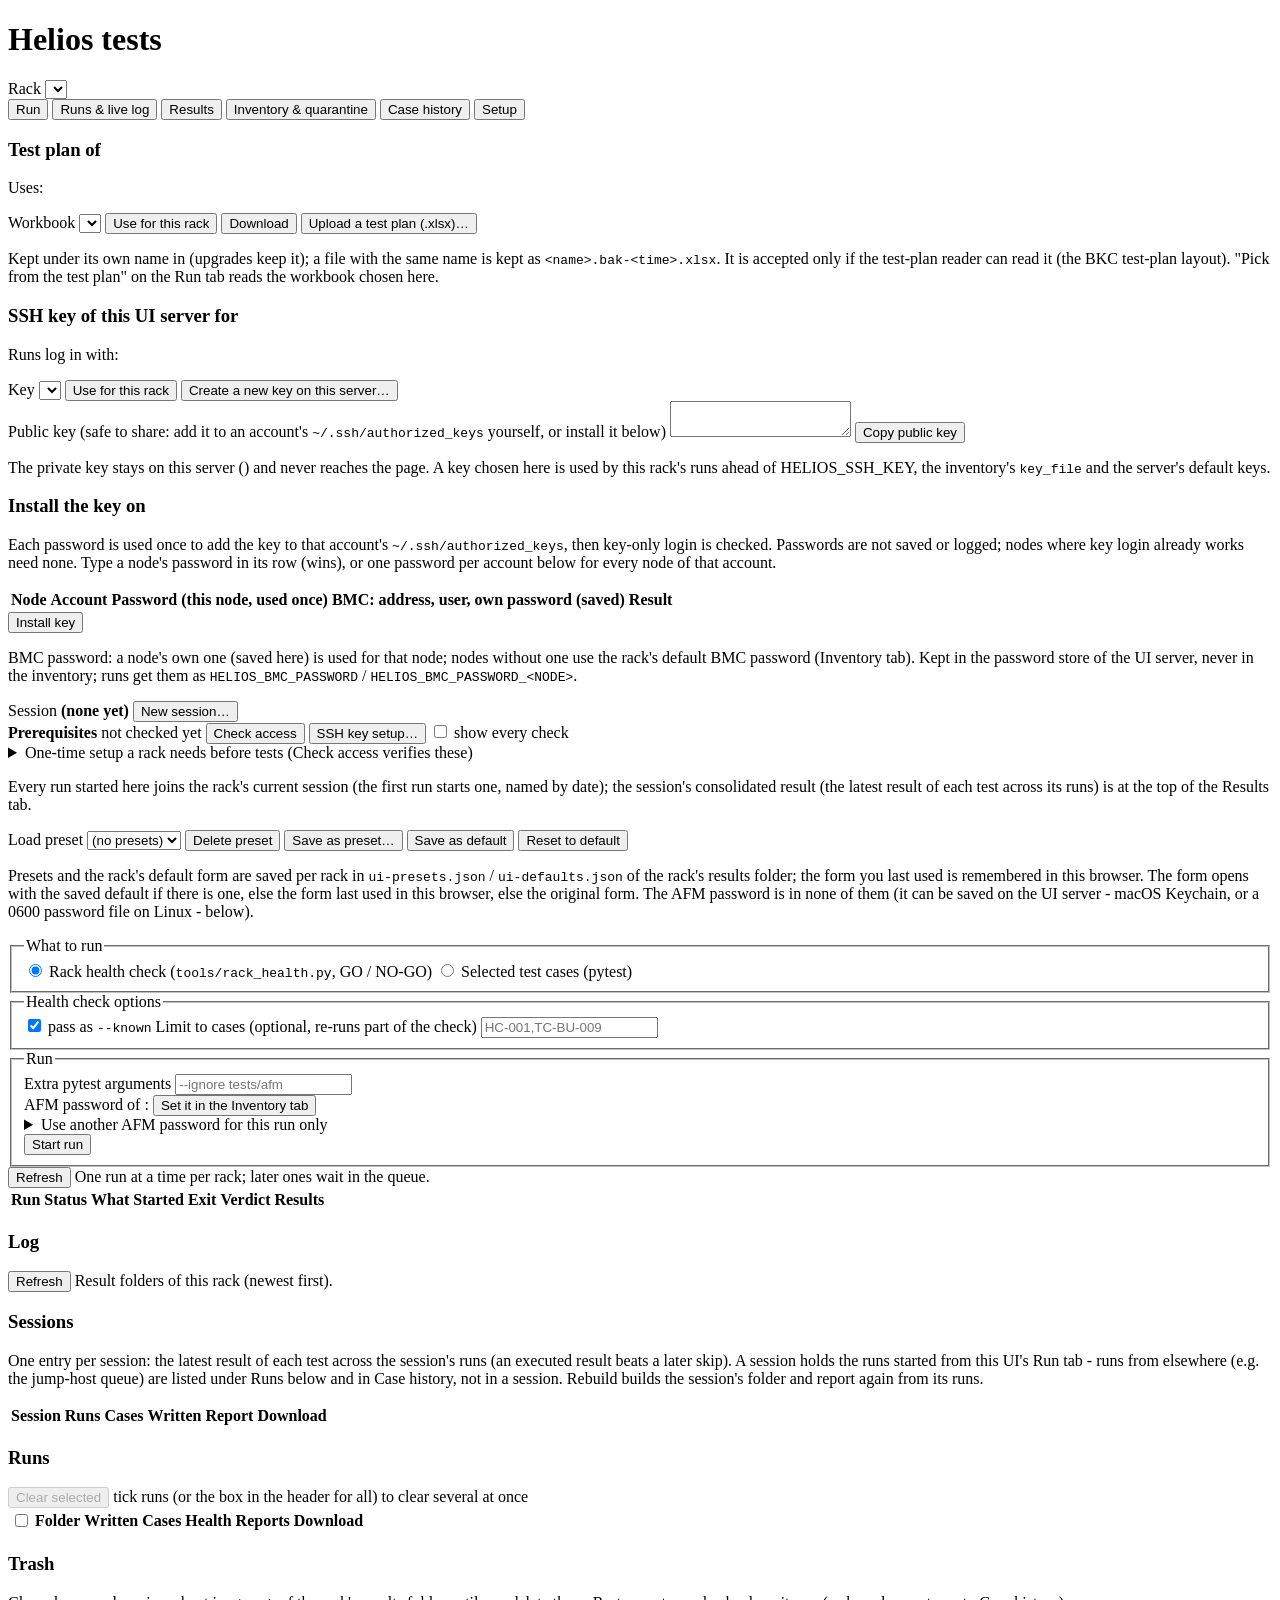
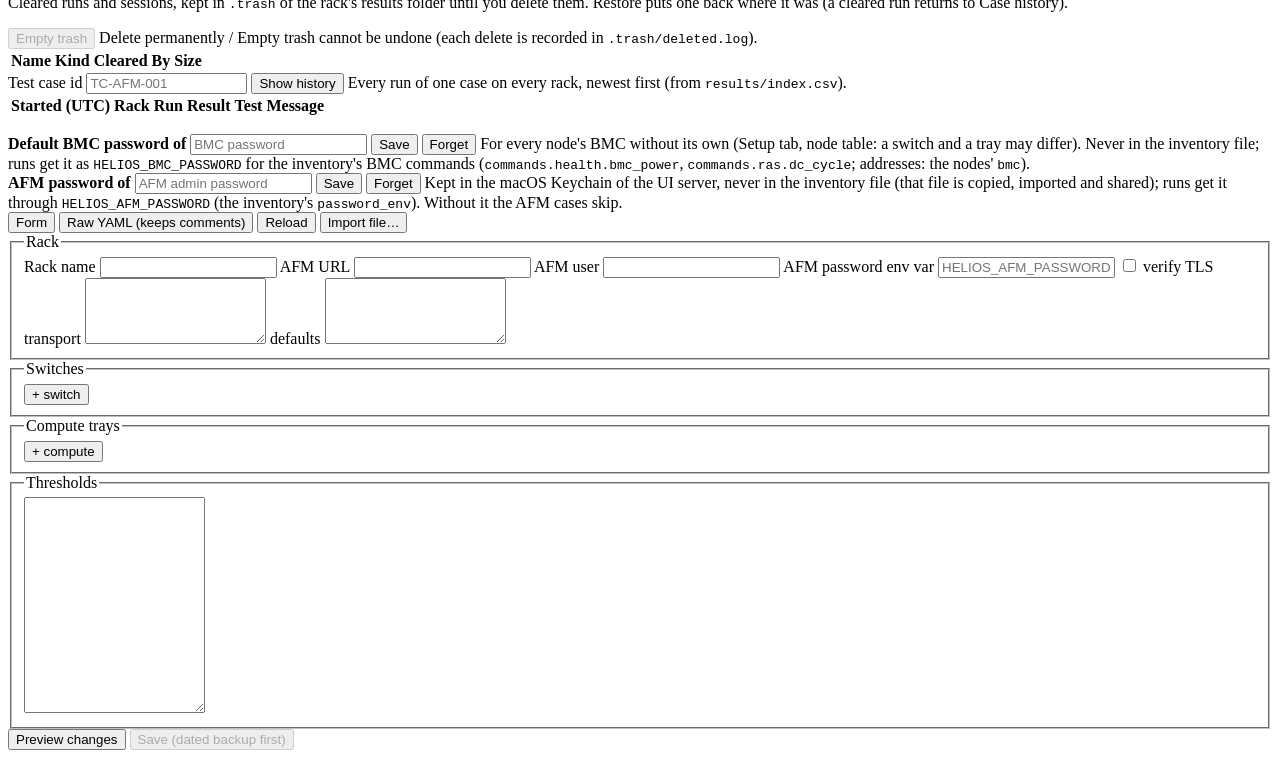
==== ui/static/index.html @ 5657bdff "Results: select all / clear selected runs; Delete permanently and Empty trash Clear selected moves e" ====
<!doctype html>
<html lang="en">
<head>
<meta charset="utf-8">
<meta name="viewport" content="width=device-width, initial-scale=1">
<title>Helios Tests</title>
<link rel="stylesheet" href="/static/app.css">
</head>
<body>
<header>
  <h1>Helios tests</h1>
  <label>Rack <select id="rack"></select></label>
  <span id="rackinfo" class="muted"></span>
  <button type="button" id="users" hidden aria-expanded="false" aria-controls="users-box"
    title="who has this UI open (a request in the last 2 minutes)">&#9679; <span id="users-n">1</span> using now</button>
  <button type="button" id="logout" hidden title="forget this browser's login to the UI">Log out</button>
</header>
<section id="users-box" class="box" hidden aria-label="Who is using this UI">
  <div class="row">
    <b>Using this UI now</b>
    <label class="inline">Your name <input id="me-name" maxlength="40" placeholder="so others see who you are" autocomplete="name"></label>
    <button type="button" id="me-save">Save</button>
    <span id="me-msg" class="muted small" role="status" aria-live="polite"></span>
  </div>
  <table id="users-table"><thead><tr><th>Who</th><th>Address</th><th>Browser</th><th>Last seen</th><th>Here since</th></tr></thead><tbody></tbody></table>
  <p class="muted small">One line per browser. "Now" = a request in the last 2 minutes (an open page checks in every
    30 s); others seen in the last hour are greyed. Runs show who started / stopped them. The name is kept in your
    browser only; this list is in the UI's memory and starts empty after a restart.</p>
</section>
<form id="login-box" class="box" hidden>
  <b>This UI needs its access token.</b>
  <label>Access token <input type="password" name="token" autocomplete="current-password" required></label>
  <button type="submit" class="primary">Log in</button>
  <span id="login-msg" class="muted" role="status" aria-live="polite">Ask whoever runs this UI for the token.
    This browser stays logged in for 30 days.</span>
  <span id="login-hint" class="muted small"></span>
</form>
<nav>
  <button data-tab="run" class="active">Run</button>
  <button data-tab="runs">Runs &amp; live log</button>
  <button data-tab="results">Results</button>
  <button data-tab="inventory">Inventory &amp; quarantine</button>
  <button data-tab="history">Case history</button>
  <button data-tab="setup">Setup</button>
</nav>
<main>
<section id="tab-setup" class="tab">
  <div class="box" id="tp-box">
    <h3>Test plan of <span class="setup-rack"></span></h3>
    <p>Uses: <b id="tp-current"></b> <span id="tp-note" class="muted small"></span></p>
    <div class="row">
      <label class="inline">Workbook <select id="tp-select"></select></label>
      <button type="button" id="tp-use">Use for this rack</button>
      <button type="button" id="tp-download" title="download the workbook selected in the list (the rack's current one if none)">Download</button>
      <button type="button" id="tp-upload-btn" class="primary" title="an .xlsx from your computer (or drop it on this box); any file name">Upload a test plan (.xlsx)…</button>
      <input type="file" id="tp-upload" accept=".xlsx,application/vnd.openxmlformats-officedocument.spreadsheetml.sheet" hidden>
      <span id="tp-msg" class="muted" role="status" aria-live="polite"></span>
    </div>
    <p class="muted small">Kept under its own name in <code id="tp-dir"></code> (upgrades keep it); a file with the same name is kept as
      <code>&lt;name&gt;.bak-&lt;time&gt;.xlsx</code>. It is accepted only if the test-plan reader can read it (the BKC
      test-plan layout). "Pick from the test plan" on the Run tab reads the workbook chosen here.</p>
  </div>
  <div class="box">
    <h3>SSH key of this UI server for <span class="setup-rack"></span></h3>
    <p>Runs log in with: <b id="key-using"></b></p>
    <div class="row">
      <label class="inline">Key <select id="key-select"></select></label>
      <button type="button" id="key-use">Use for this rack</button>
      <button type="button" id="key-create">Create a new key on this server…</button>
      <span id="key-msg" class="muted" role="status" aria-live="polite"></span>
    </div>
    <label>Public key (safe to share: add it to an account's <code>~/.ssh/authorized_keys</code> yourself, or install it below)
      <textarea id="key-pub" rows="2" readonly></textarea></label>
    <button type="button" id="key-copy">Copy public key</button>
    <p class="muted small">The private key stays on this server (<span id="key-dir"></span>) and never reaches the page. A key chosen here is used by this rack's runs ahead of HELIOS_SSH_KEY, the inventory's <code>key_file</code> and the server's default keys.</p>
  </div>
  <div class="box">
    <h3>Install the key on <span id="inst-where"></span></h3>
    <p class="muted small">Each password is used once to add the key to that account's <code>~/.ssh/authorized_keys</code>, then key-only login is checked. Passwords are not saved or logged; nodes where key login already works need none. Type a node's password in its row (wins), or one password per account below for every node of that account.</p>
    <table id="inst-targets"><thead><tr><th>Node</th><th>Account</th><th>Password (this node, used once)</th><th>BMC: address, user, own password (saved)</th><th>Result</th><th></th></tr></thead><tbody></tbody></table>
    <form id="inst-form" class="row" autocomplete="off">
      <span id="inst-pw"></span>
      <button type="submit" class="primary" id="inst-go">Install key</button>
      <span id="inst-msg" class="muted" role="status" aria-live="polite"></span>
    </form>
    <div id="bmc-jump" hidden>
      <h4>BMC passwords of the rack's nodes</h4>
      <table id="bmc-targets"><thead><tr><th>Node</th><th>BMC: address, user, own password (saved)</th></tr></thead><tbody></tbody></table>
    </div>
    <p class="muted small">BMC password: a node's own one (saved here) is used for that node; nodes without one use the
      rack's default BMC password (Inventory tab). Kept <span class="bmc-store">in the password store</span> of the UI
      server, never in the inventory; runs get them as <code>HELIOS_BMC_PASSWORD</code> / <code>HELIOS_BMC_PASSWORD_&lt;NODE&gt;</code>.</p>
  </div>
</section>
<section id="tab-run" class="tab active">
  <div id="session-box" class="box row">
    <span>Session <b id="sess-name">(none yet)</b></span>
    <span id="sess-info" class="muted"></span>
    <button type="button" id="sess-new" title="start a new session: the next runs of this rack are consolidated in it">New session…</button>
    <span id="sess-msg" class="muted" role="status" aria-live="polite"></span>
  </div>
  <div id="access-box" class="box">
    <div class="row">
      <b>Prerequisites</b>
      <span id="acc-summary" class="muted">not checked yet</span>
      <button type="button" id="acc-run" title="read-only check of this machine, the AFM controller and every switch and compute tray (SSH key login, passwordless sudo, GPUs, tools); a few seconds per node">Check access</button>
      <button type="button" id="acc-log" hidden>Open log</button>
      <button type="button" id="acc-setup-btn" title="create / choose this server's SSH key and install it on the rack">SSH key setup…</button>
      <label class="inline"><input type="checkbox" id="acc-all"> show every check</label>
    </div>
    <pre id="acc-tail" class="small" hidden></pre>
    <table id="acc-table" hidden><thead><tr><th></th><th>Where</th><th>Node</th><th>Check</th><th>Result / what to do</th></tr></thead><tbody></tbody></table>
    <details id="acc-setup"><summary>One-time setup a rack needs before tests (Check access verifies these)</summary>
      <ul class="small">
        <li><b>SSH key on the machine that runs the tests</b> (this UI server, or the jump host for a jump-host rack), with no passphrase, accepted by <span id="acc-ssh-who">every switch and compute tray</span>. Install it with <code>ssh-copy-id</code>. Which key: <code>HELIOS_SSH_KEY</code> on that machine (UI server: <code>config/ui.env</code>), else the inventory's <code>key_file</code>, else the machine's own <code>~/.ssh</code> setup - so an inventory does not need to name one person's key. No switch / compute passwords are used.</li>
        <li><b>Network path</b> from that machine to the nodes and to the AFM controller.</li>
        <li><b>The rack's inventory</b> (Inventory tab): hosts, users, <code>key_file</code>.</li>
        <li><b>Passwordless sudo</b> for the SSH users on switches and computes (<code>NOPASSWD</code> in <code>/etc/sudoers.d/</code>): checks run as <code>sudo -n</code> and never answer a prompt.</li>
        <li><b>Compute trays, for traffic cases:</b> GPUs <code>ACTIVE</code> in afmctl, openable by the user (<code>render</code> group, or <code>commands.datapath.sudo: true</code>), not used by another workload; TransferBench and the RCCL tests installed where the inventory says.</li>
        <li><b>AFM password:</b> typed below for each run, or saved for this rack - without it the AFM cases skip.</li>
        <li><b>Calibration:</b> the inventory's <code>VERIFY</code> items and <code>thresholds</code>; until set, those cases SKIP and name the setting.</li>
        <li>Special cases only: <code>rdma:</code> ports (scale-out RDMA), <code>bmc:</code> / <code>pdu_outlet:</code> (power cycles), an MCH rack, LDAP / RADIUS servers, upgrade images.</li>
      </ul>
    </details>
  </div>
  <p class="muted small">Every run started here joins the rack's current session (the first run starts one, named by date); the session's consolidated result (the latest result of each test across its runs) is at the top of the Results tab.</p>
  <div class="row" id="preset-row">
    <label class="inline">Load preset <select id="preset"><option value="">(no presets)</option></select></label>
    <button type="button" id="preset-delete" title="delete the selected preset">Delete preset</button>
    <button type="button" id="preset-save">Save as preset…</button>
    <button type="button" id="default-save" title="this form is what the Run tab shows for this rack from now on (not the password)">Save as default</button>
    <button type="button" id="default-reset" title="back to the original form (health check, --known, no ids, no filters); can also delete the saved default">Reset to default</button>
    <span id="formmsg" class="muted"></span>
  </div>
  <p class="muted small">Presets and the rack's default form are saved per rack in <code>ui-presets.json</code> / <code>ui-defaults.json</code> of the rack's results folder; the form you last used is remembered in this browser. The form opens with the saved default if there is one, else the form last used in this browser, else the original form. The AFM password is in none of them (it can be saved on the UI server - macOS Keychain, or a 0600 password file on Linux - below).</p>
  <form id="runform" autocomplete="off">
    <fieldset>
      <legend>What to run</legend>
      <label><input type="radio" name="kind" value="health" checked> Rack health check (<code>tools/rack_health.py</code>, GO / NO-GO)</label>
      <label><input type="radio" name="kind" value="pytest"> Selected test cases (pytest)</label>
    </fieldset>
    <fieldset id="health-opts">
      <legend>Health check options</legend>
      <label id="known-row"><input type="checkbox" name="known" checked> pass <code id="known-file"></code> as <code>--known</code></label>
      <label>Limit to cases (optional, re-runs part of the check) <input name="health_tc" placeholder="HC-001,TC-BU-009"></label>
    </fieldset>
    <fieldset id="case-opts" hidden>
      <legend>Cases</legend>
      <label>Test case ids <textarea name="tc" rows="2" placeholder="TC-SWH-002, TC-AFM-001"></textarea></label>
      <label>or a marker expression <input name="marker" placeholder="healthcheck   /   l1 and not disruptive"></label>
      <details id="pick" open>
        <summary>Pick test cases from the test plan: by Level, Scope, Disruptive, Last status</summary>
        <p class="muted small">Pick values in any of the filters (none picked = no filter); the matching automated cases are listed below and ticked, and the ticked ones become the test case ids. Ids you typed or edited yourself are not replaced without asking.</p>
        <div class="grid filters">
          <div class="ms" data-col="level"><span class="ms-label" id="ms-level-l">Level</span></div>
          <div class="ms" data-col="scope"><span class="ms-label" id="ms-scope-l">Scope</span></div>
          <div class="ms" data-col="disruptive"><span class="ms-label" id="ms-disruptive-l">Disruptive</span></div>
          <div class="ms" data-col="health"><span class="ms-label" id="ms-health-l">Health check</span></div>
          <div class="ms" data-col="origin"><span class="ms-label" id="ms-origin-l">Origin</span></div>
          <div class="ms" data-col="status"><span class="ms-label" id="ms-status-l">Status (last run)</span></div>
          <label>Suite <select name="s_suite"><option>all</option><option>afm</option><option>ssh</option></select></label>
        </div>
        <input type="hidden" name="s_cols">
        <input type="hidden" name="s_level"><input type="hidden" name="s_scope"><input type="hidden" name="s_disruptive">
        <input type="hidden" name="s_health"><input type="hidden" name="s_origin"><input type="hidden" name="s_status">
        <div class="row pick-bar">
          <button type="button" id="resolve" title="read the workbook again and tick every matching case">Fill the test case ids</button>
          <span id="case-tools" hidden>
            <input type="search" id="case-search" placeholder="search id / title" aria-label="search the listed cases by id or title">
            <button type="button" id="case-all" title="tick every case shown">Select all</button>
            <button type="button" id="case-none" title="untick every case shown">Select none</button>
          </span>
          <span id="resolved" class="muted" role="status" aria-live="polite"></span>
          <span id="case-count" class="muted"></span>
          <span id="case-noauto" class="muted"></span>
          <a href="#" id="replace-tc" hidden></a>
        </div>
        <div id="caselist" hidden>
          <div class="case-wrap">
            <table id="cases"><thead><tr><th></th><th>ID</th><th>Title</th><th>Level</th><th>Scope</th><th>Disruptive</th><th>Health</th><th>Last status</th></tr></thead><tbody></tbody></table>
          </div>
        </div>
      </details>
      <div class="grid">
        <label>Test paths <input name="paths" value="tests"></label>
        <label>Switches (subset) <input name="switches" placeholder="st1,st2"></label>
        <label>Computes (subset) <input name="computes" placeholder="ct01,ct03"></label>
      </div>
      <label class="warn"><input type="checkbox" name="allow_disruptive"> allow disruptive cases (<code>--allow-disruptive</code>)</label>
    </fieldset>
    <fieldset>
      <legend>Run</legend>
      <label>Extra pytest arguments <input name="pytest_args" placeholder="--ignore tests/afm"></label>
      <div class="row" id="pw-row">
        <span>AFM password of <b id="pw-rack"></b>: <span id="pwstatus" class="muted" role="status" aria-live="polite"></span></span>
        <button type="button" id="pw-goto" title="the AFM password is set with the rest of the rack's settings">Set it in the Inventory tab</button>
      </div>
      <details id="pw-once"><summary>Use another AFM password for this run only</summary>
        <label>AFM admin password <input type="password" name="password" autocomplete="new-password" spellcheck="false">
          <span class="muted">kept in memory for this run only, handed to the run through <code id="pwenv">HELIOS_AFM_PASSWORD</code>; empty = the saved one</span></label>
      </details>
      <button type="submit" class="primary">Start run</button>
      <span id="runmsg"></span>
    </fieldset>
  </form>
</section>

<section id="tab-runs" class="tab">
  <div class="row"><button id="refresh-runs">Refresh</button> <span class="muted">One run at a time per rack; later ones wait in the queue.</span></div>
  <div class="scroll" id="runs-scroll"><table id="runs"><thead><tr><th>Run</th><th>Status</th><th>What</th><th>Started</th><th>Exit</th><th>Verdict</th><th>Results</th><th></th></tr></thead><tbody></tbody></table></div>
  <h3 id="logtitle">Log</h3>
  <pre id="log" class="log"></pre>
</section>

<section id="tab-results" class="tab">
  <div class="row"><button id="refresh-results">Refresh</button> <span class="muted">Result folders of this rack (newest first).</span></div>
  <p id="results-msg" class="small" role="status" aria-live="polite"></p>
  <div id="rerun-box" class="box" hidden>
    Re-run what did not pass in <b id="rerun-name"></b> and judge the merged result.
    <label>AFM admin password <input type="password" id="rerun-pw" autocomplete="new-password">
      <span class="muted">empty = the password saved for this rack, if any</span></label>
    <button id="rerun-go" class="primary">Re-run failed</button> <button id="rerun-cancel">Cancel</button>
  </div>
  <h3>Sessions</h3>
  <p class="muted small">One entry per session: the latest result of each test across the session's runs (an executed result beats a later skip). A session holds the runs started from this UI's Run tab - runs from elsewhere (e.g. the jump-host queue) are listed under Runs below and in Case history, not in a session. Rebuild builds the session's folder and report again from its runs.</p>
  <p id="rebuild-msg" class="small" role="status" aria-live="polite"></p>
  <div class="scroll" id="sessions-scroll"><table id="sessions"><thead><tr><th>Session</th><th>Runs</th><th>Cases</th><th>Written</th><th>Report</th><th>Download</th><th></th></tr></thead><tbody></tbody></table></div>
  <h3>Runs</h3>
  <div class="row"><button type="button" id="clear-selected" disabled title="move the ticked runs to the trash (Restore puts them back)">Clear selected</button>
    <span class="muted small">tick runs (or the box in the header for all) to clear several at once</span></div>
  <div class="scroll" id="results-scroll"><table id="results"><thead><tr><th><input type="checkbox" id="sel-all-runs" title="select all runs" aria-label="select all runs"></th><th>Folder</th><th>Written</th><th>Cases</th><th>Health</th><th>Reports</th><th>Download</th><th></th></tr></thead><tbody></tbody></table></div>
  <h3>Trash</h3>
  <p class="muted small">Cleared runs and sessions, kept in <code>.trash</code> of the rack's results folder until you delete them.
    Restore puts one back where it was (a cleared run returns to Case history).</p>
  <div class="row"><button type="button" id="empty-trash" disabled title="delete everything in the trash for good">Empty trash</button>
    <span class="muted small">Delete permanently / Empty trash cannot be undone (each delete is recorded in <code>.trash/deleted.log</code>).</span></div>
  <div class="scroll"><table id="trash"><thead><tr><th>Name</th><th>Kind</th><th>Cleared</th><th>By</th><th>Size</th><th></th></tr></thead><tbody></tbody></table></div>
</section>

<section id="tab-history" class="tab">
  <form id="histform" class="row" autocomplete="off">
    <label>Test case id <input name="tc" placeholder="TC-AFM-001" size="18" required></label>
    <button type="submit" class="primary">Show history</button>
    <span id="histmsg" class="muted">Every run of one case on every rack, newest first (from <code>results/index.csv</code>).</span>
  </form>
  <div class="scroll" id="history-scroll"><table id="history"><thead><tr><th>Started (UTC)</th><th>Rack</th><th>Run</th><th>Result</th><th>Test</th><th>Message</th><th></th></tr></thead><tbody></tbody></table></div>
</section>

<section id="tab-inventory" class="tab">
  <p class="muted" id="invpath"></p>
  <form id="bmc-pw-box" class="box row" autocomplete="off">
    <b>Default BMC password of <span class="bmc-pw-rack"></span></b>
    <input type="password" id="bmc-pw" autocomplete="new-password" spellcheck="false" aria-label="default BMC password" placeholder="BMC password">
    <button type="submit" class="primary" id="bmc-pw-save">Save</button>
    <button type="button" id="bmc-pw-forget">Forget</button>
    <span id="bmc-pw-status" class="muted" role="status" aria-live="polite"></span>
    <span class="muted small">For every node's BMC without its own (Setup tab, node table: a switch and a tray may differ).
      Never in the inventory file; runs get it as <code>HELIOS_BMC_PASSWORD</code> for the inventory's BMC commands
      (<code>commands.health.bmc_power</code>, <code>commands.ras.dc_cycle</code>; addresses: the nodes' <code>bmc</code>).</span>
  </form>
  <form id="afm-pw-box" class="box row" autocomplete="off">
    <b>AFM password of <span id="afm-pw-rack"></span></b>
    <input type="password" id="afm-pw" autocomplete="new-password" spellcheck="false" aria-label="AFM admin password" placeholder="AFM admin password">
    <button type="submit" class="primary" id="afm-pw-save">Save</button>
    <button type="button" id="afm-pw-forget">Forget</button>
    <span id="afm-pw-status" class="muted" role="status" aria-live="polite"></span>
    <span class="muted small">Kept <span id="afm-pw-store">in the macOS Keychain</span> of the UI server, never in the inventory file
      (that file is copied, imported and shared); runs get it through <code id="afm-pw-env">HELIOS_AFM_PASSWORD</code>
      (the inventory's <code>password_env</code>). Without it the AFM cases skip.</span>
  </form>
  <div id="invmsgs"></div>
  <div class="row">
    <button id="inv-mode-form" class="active">Form</button>
    <button id="inv-mode-raw">Raw YAML (keeps comments)</button>
    <button id="inv-reload">Reload</button>
    <button id="inv-import-btn" title="load an inventory YAML file from your computer into the editor (or drop the file on this tab); nothing is saved until you Save">Import file…</button>
    <input type="file" id="inv-import" accept=".yaml,.yml,.txt,application/x-yaml,text/yaml,text/plain" hidden>
  </div>
  <div id="inv-form">
    <fieldset>
      <legend>Rack</legend>
      <div class="grid">
        <label>Rack name <input id="f-rack"></label>
        <label>AFM URL <input id="f-afm-url"></label>
        <label>AFM user <input id="f-afm-user"></label>
        <label>AFM password env var <input id="f-afm-pwenv" placeholder="HELIOS_AFM_PASSWORD"></label>
        <label><input type="checkbox" id="f-afm-tls"> verify TLS</label>
      </div>
      <div class="grid2">
        <label>transport <textarea id="f-transport" rows="4"></textarea></label>
        <label>defaults <textarea id="f-defaults" rows="4"></textarea></label>
      </div>
    </fieldset>
    <fieldset><legend>Switches</legend><table id="t-switches" class="edit"></table><button type="button" data-add="switches">+ switch</button></fieldset>
    <fieldset><legend>Compute trays</legend><table id="t-computes" class="edit"></table><button type="button" data-add="computes">+ compute</button></fieldset>
    <fieldset><legend>Thresholds</legend><textarea id="f-thresholds" rows="14"></textarea></fieldset>
  </div>
  <div id="inv-raw" hidden><textarea id="raw" rows="30" spellcheck="false"></textarea></div>
  <div id="quar-box" class="box" hidden>
    Quarantine <b id="quar-node"></b>: left out of every check; passing checks become PARTIAL.
    <label>Reason (required) <input id="quar-reason"></label>
    <label>Until (optional) <input type="date" id="quar-until"></label>
    <button id="quar-preview" class="primary">Preview</button> <button id="quar-cancel">Cancel</button>
  </div>
  <div class="row">
    <button id="inv-preview" class="primary">Preview changes</button>
    <button id="inv-save" disabled>Save (dated backup first)</button>
    <span id="savemsg"></span>
  </div>
  <div id="preview"></div>
</section>
</main>
<script src="/static/app.js"></script>
</body>
</html>
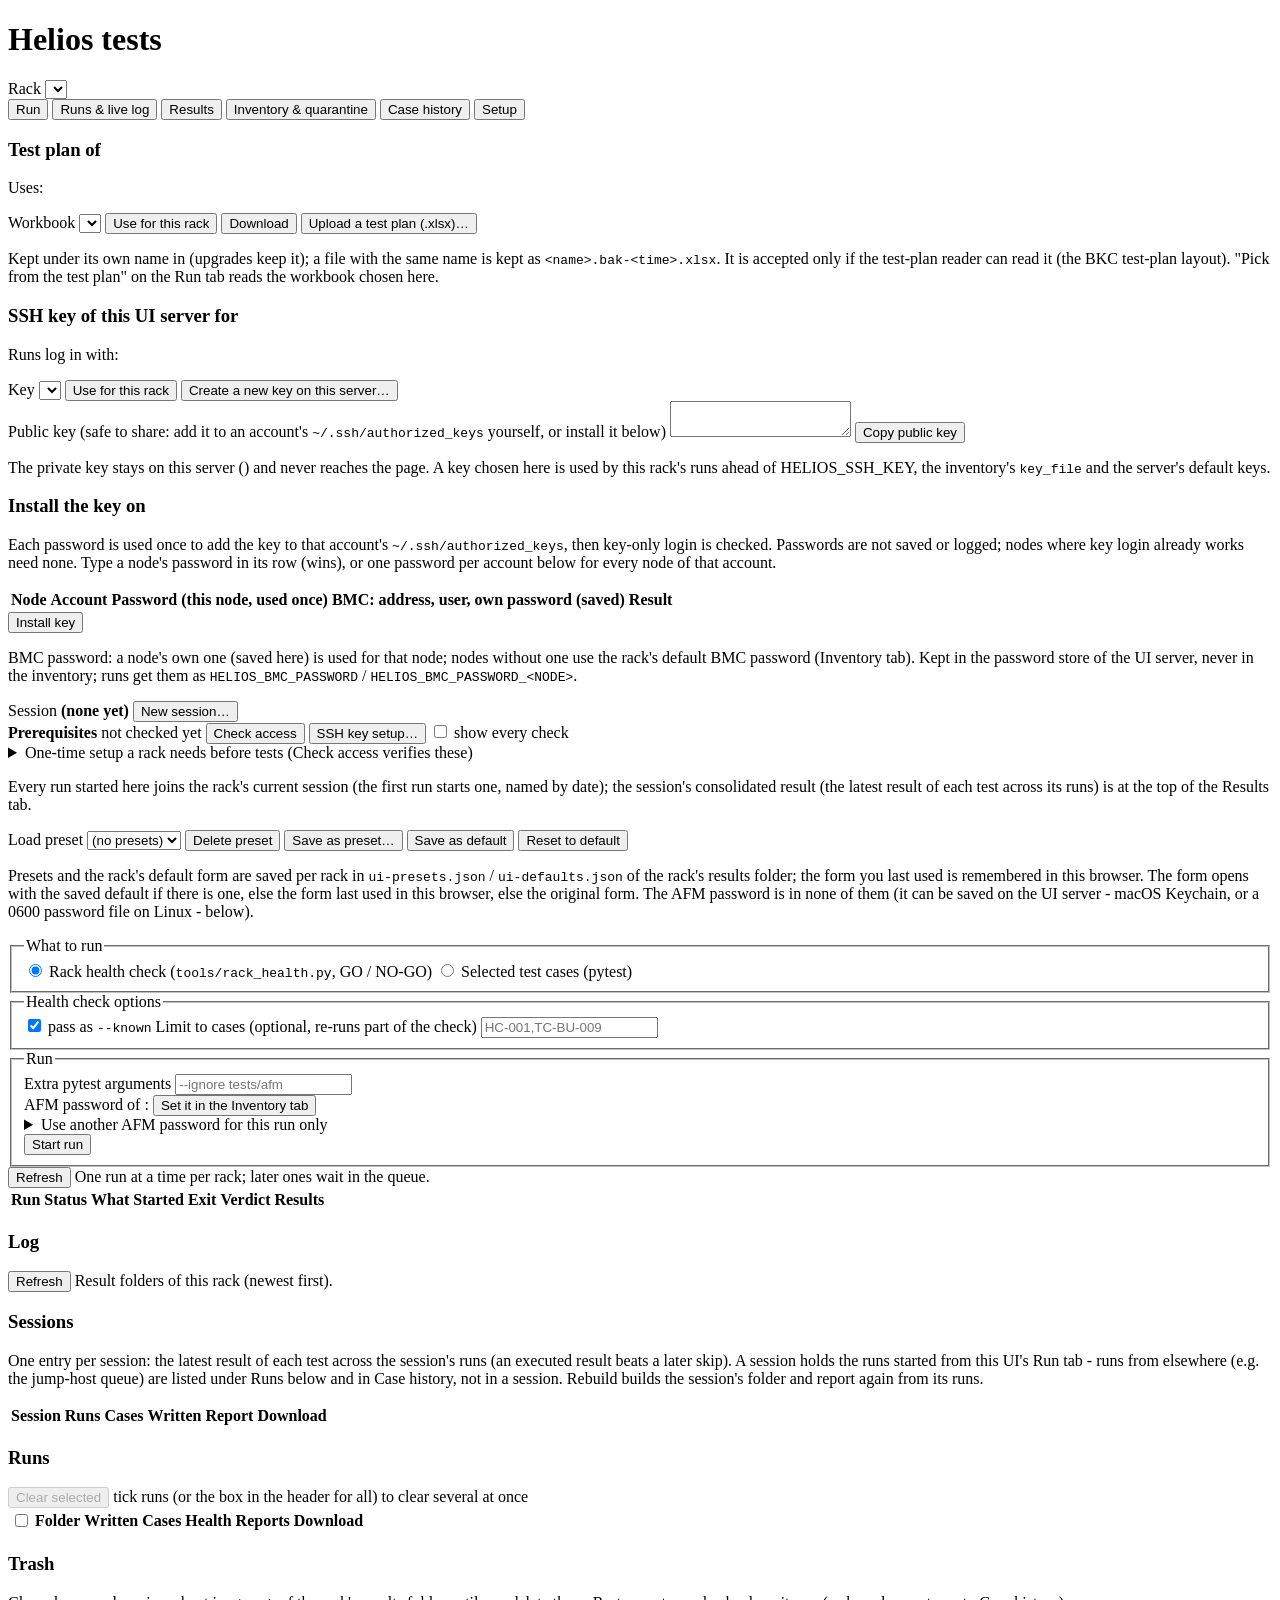
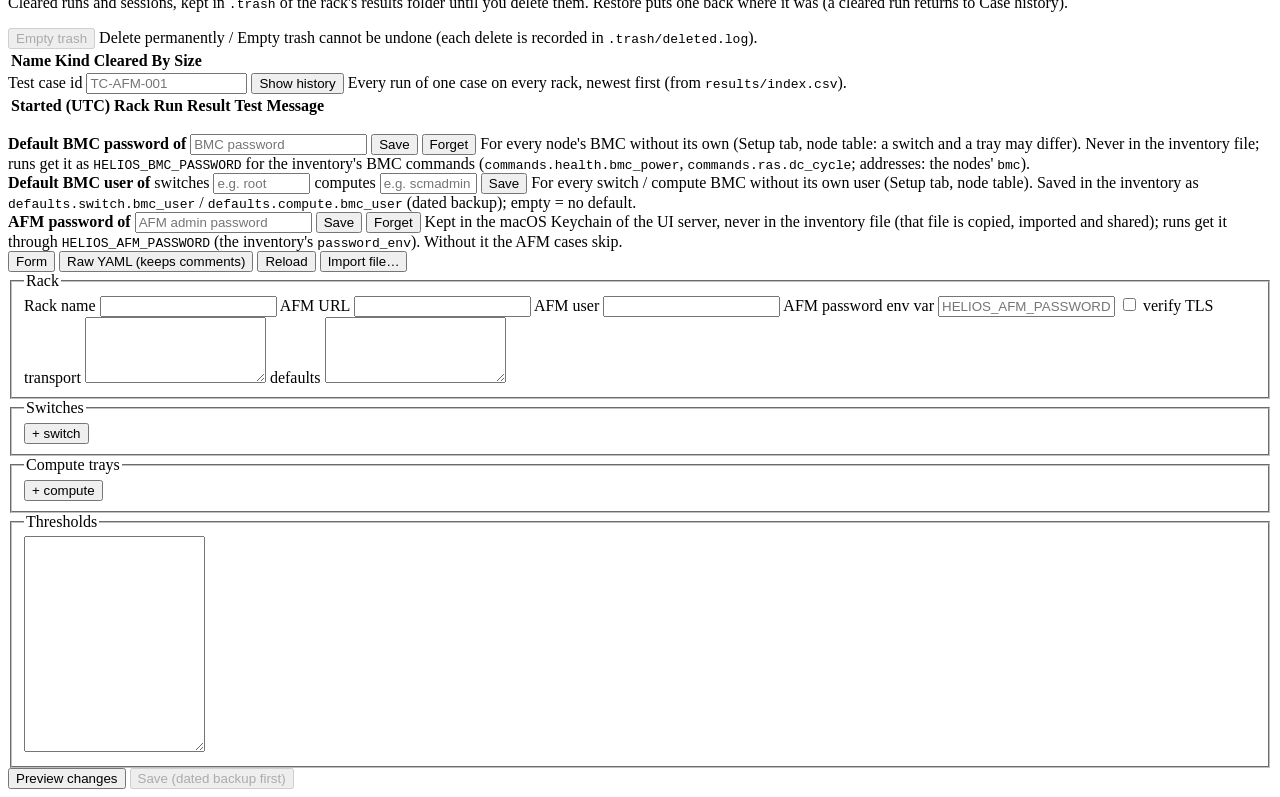
==== commit 05c5c506: "UI: default BMC user per role (switches / computes) Inventory tab, Default BMC user: saved as defaul" ====
--- a/ui/static/index.html
+++ b/ui/static/index.html
@@ -258,6 +258,16 @@
       Never in the inventory file; runs get it as <code>HELIOS_BMC_PASSWORD</code> for the inventory's BMC commands
       (<code>commands.health.bmc_power</code>, <code>commands.ras.dc_cycle</code>; addresses: the nodes' <code>bmc</code>).</span>
   </form>
+  <form id="bmc-user-box" class="box row" autocomplete="off">
+    <b>Default BMC user of <span class="bmc-pw-rack"></span></b>
+    <label>switches <input id="bmc-user-switch" size="10" spellcheck="false" autocapitalize="off" aria-label="default BMC user of the switches" placeholder="e.g. root"></label>
+    <label>computes <input id="bmc-user-compute" size="10" spellcheck="false" autocapitalize="off" aria-label="default BMC user of the computes" placeholder="e.g. scmadmin"></label>
+    <button type="submit" class="primary" id="bmc-user-save">Save</button>
+    <span id="bmc-user-status" class="muted" role="status" aria-live="polite"></span>
+    <span class="muted small">For every switch / compute BMC without its own user (Setup tab, node table). Saved in the
+      inventory as <code>defaults.switch.bmc_user</code> / <code>defaults.compute.bmc_user</code> (dated backup);
+      empty = no default.</span>
+  </form>
   <form id="afm-pw-box" class="box row" autocomplete="off">
     <b>AFM password of <span id="afm-pw-rack"></span></b>
     <input type="password" id="afm-pw" autocomplete="new-password" spellcheck="false" aria-label="AFM admin password" placeholder="AFM admin password">
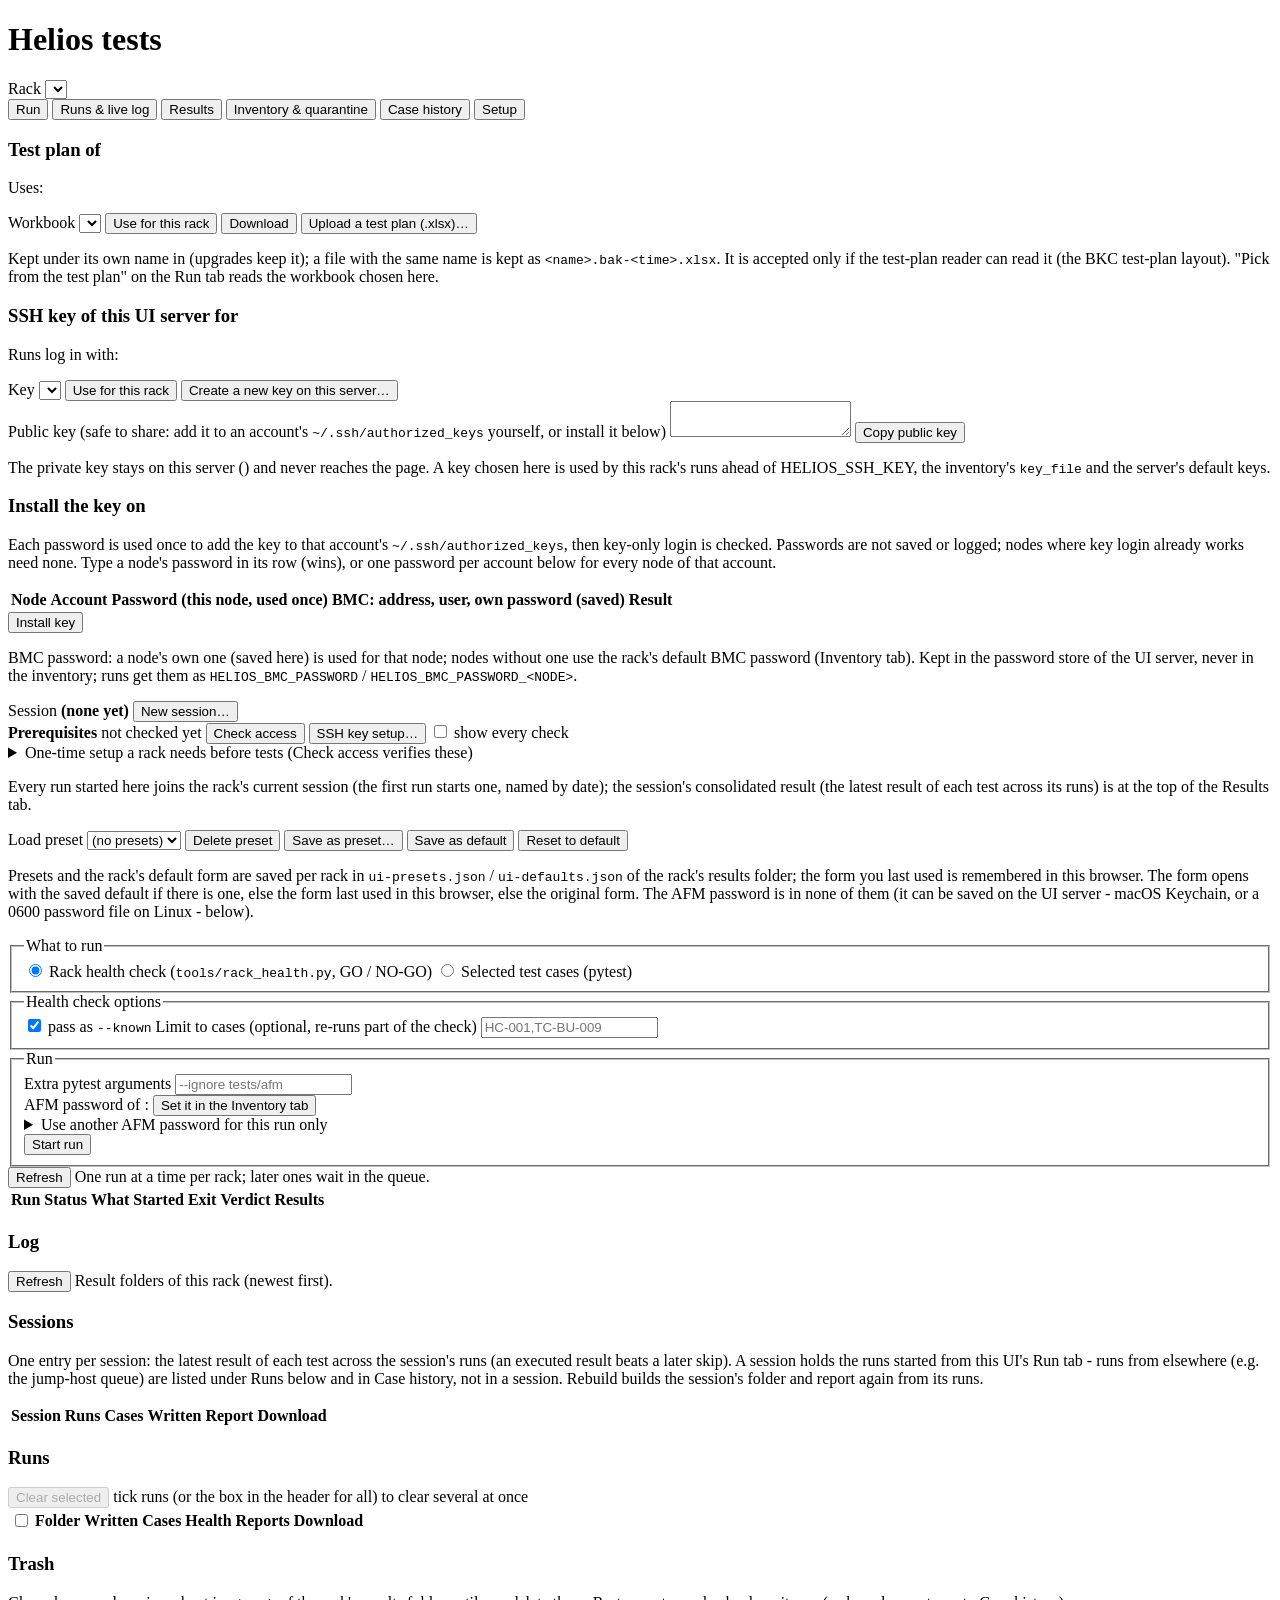
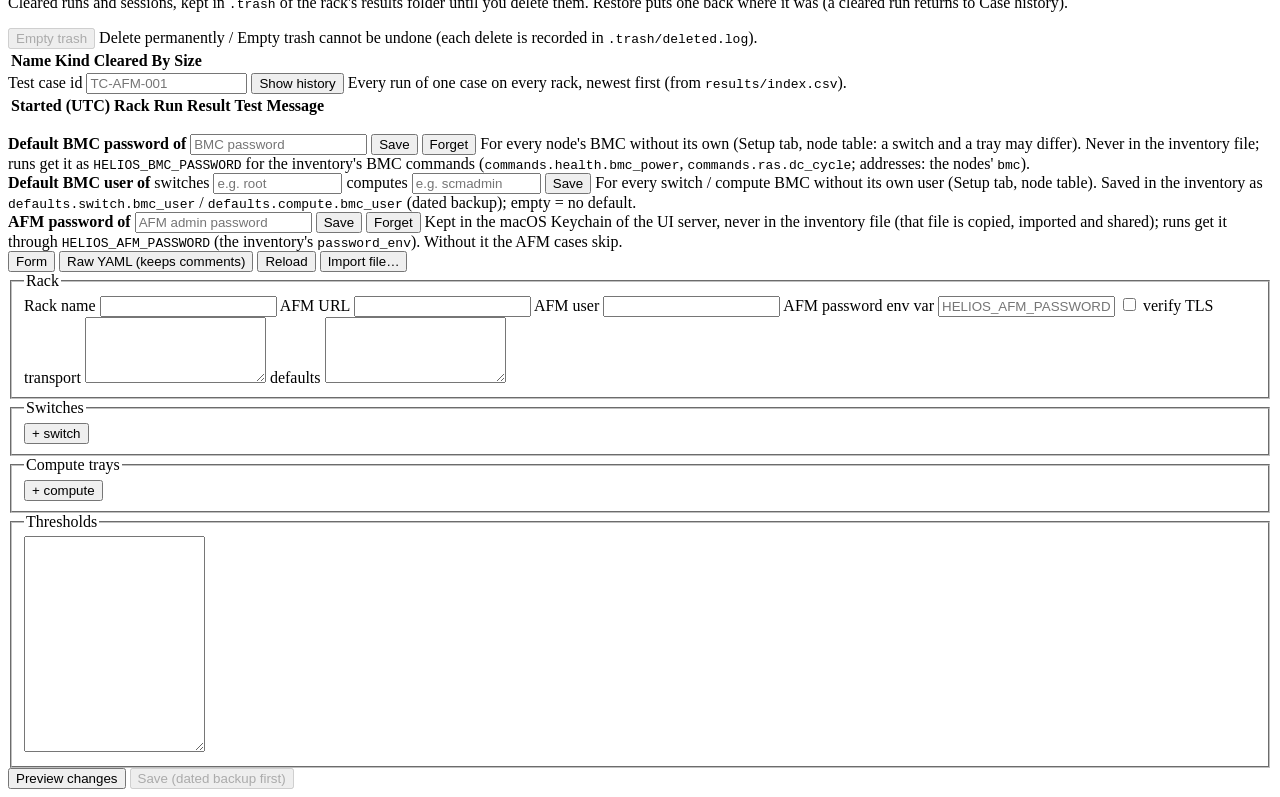
==== commit 721a6425: "Default BMC user box: full example in the fields; status names the nodes with no BMC user Co-Authore" ====
--- a/ui/static/index.html
+++ b/ui/static/index.html
@@ -260,8 +260,8 @@
   </form>
   <form id="bmc-user-box" class="box row" autocomplete="off">
     <b>Default BMC user of <span class="bmc-pw-rack"></span></b>
-    <label>switches <input id="bmc-user-switch" size="10" spellcheck="false" autocapitalize="off" aria-label="default BMC user of the switches" placeholder="e.g. root"></label>
-    <label>computes <input id="bmc-user-compute" size="10" spellcheck="false" autocapitalize="off" aria-label="default BMC user of the computes" placeholder="e.g. scmadmin"></label>
+    <label>switches <input id="bmc-user-switch" size="14" spellcheck="false" autocapitalize="off" aria-label="default BMC user of the switches" placeholder="e.g. root"></label>
+    <label>computes <input id="bmc-user-compute" size="14" spellcheck="false" autocapitalize="off" aria-label="default BMC user of the computes" placeholder="e.g. scmadmin"></label>
     <button type="submit" class="primary" id="bmc-user-save">Save</button>
     <span id="bmc-user-status" class="muted" role="status" aria-live="polite"></span>
     <span class="muted small">For every switch / compute BMC without its own user (Setup tab, node table). Saved in the
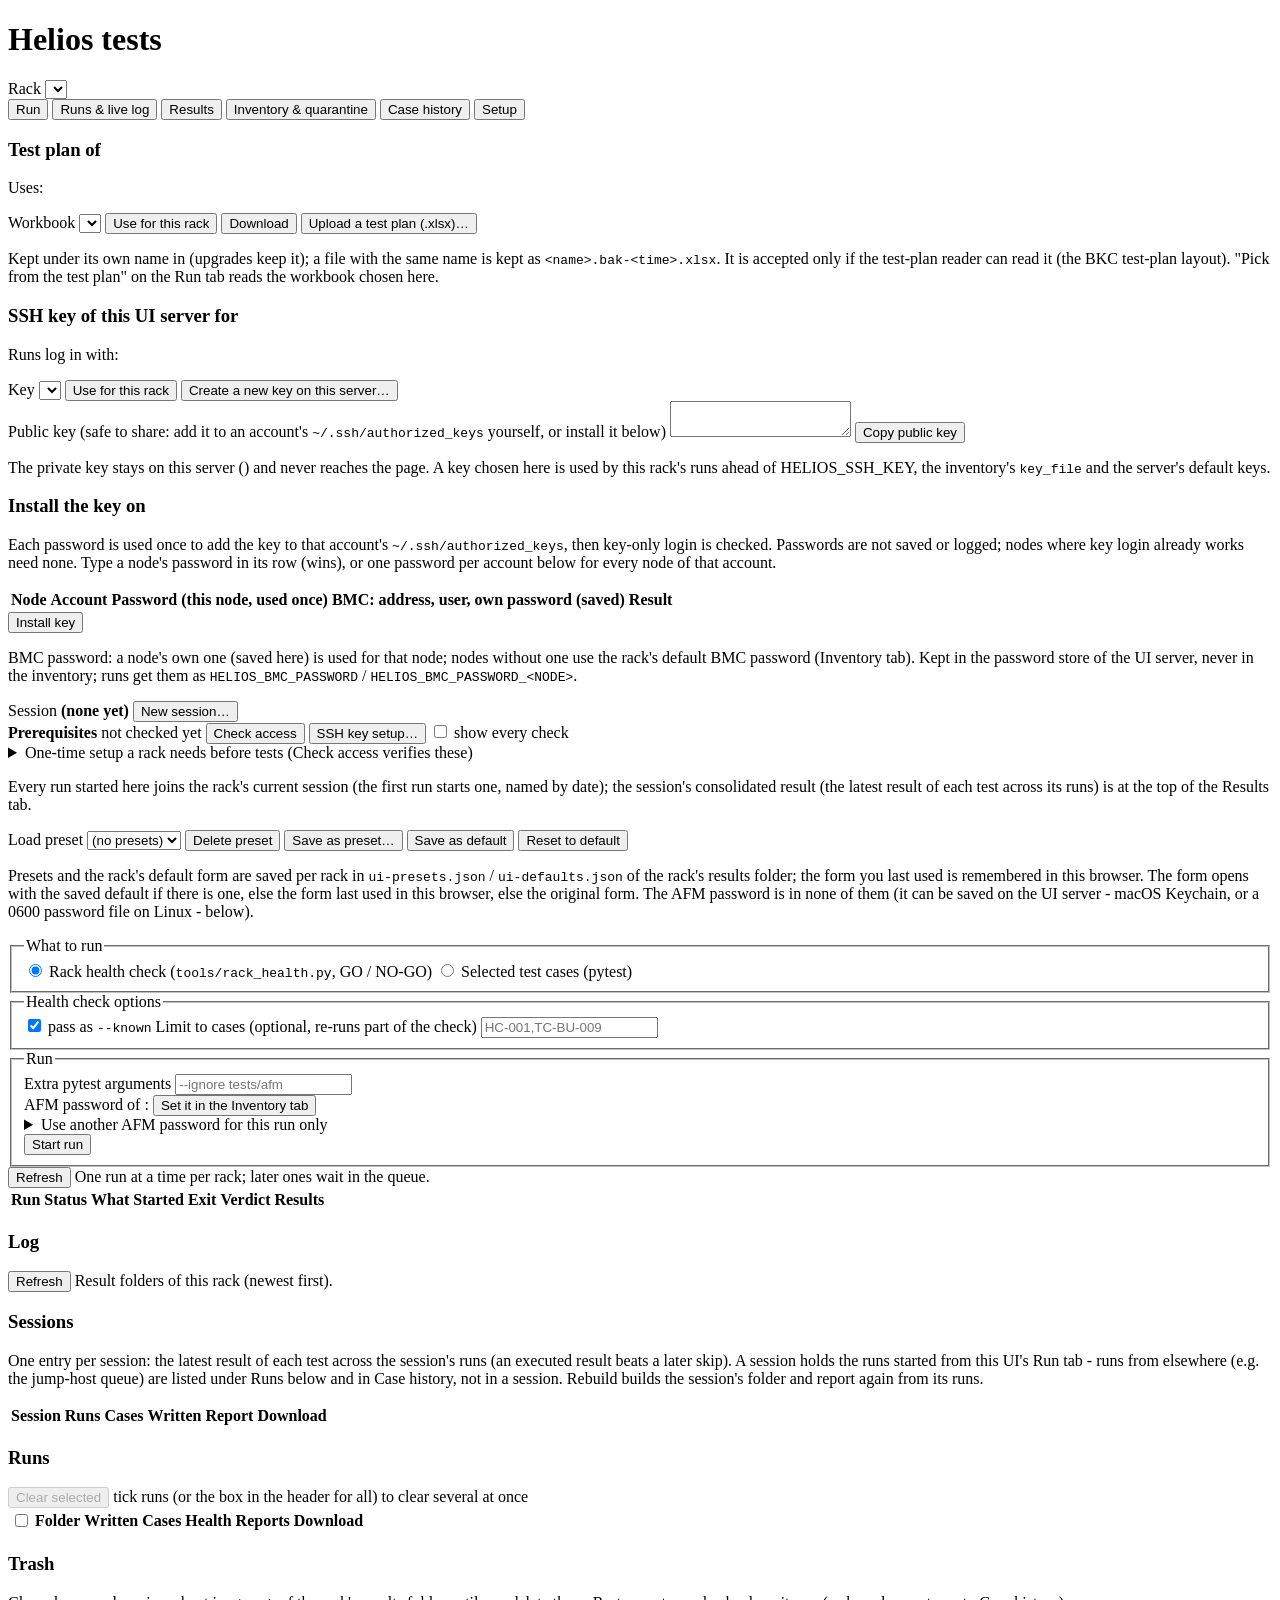
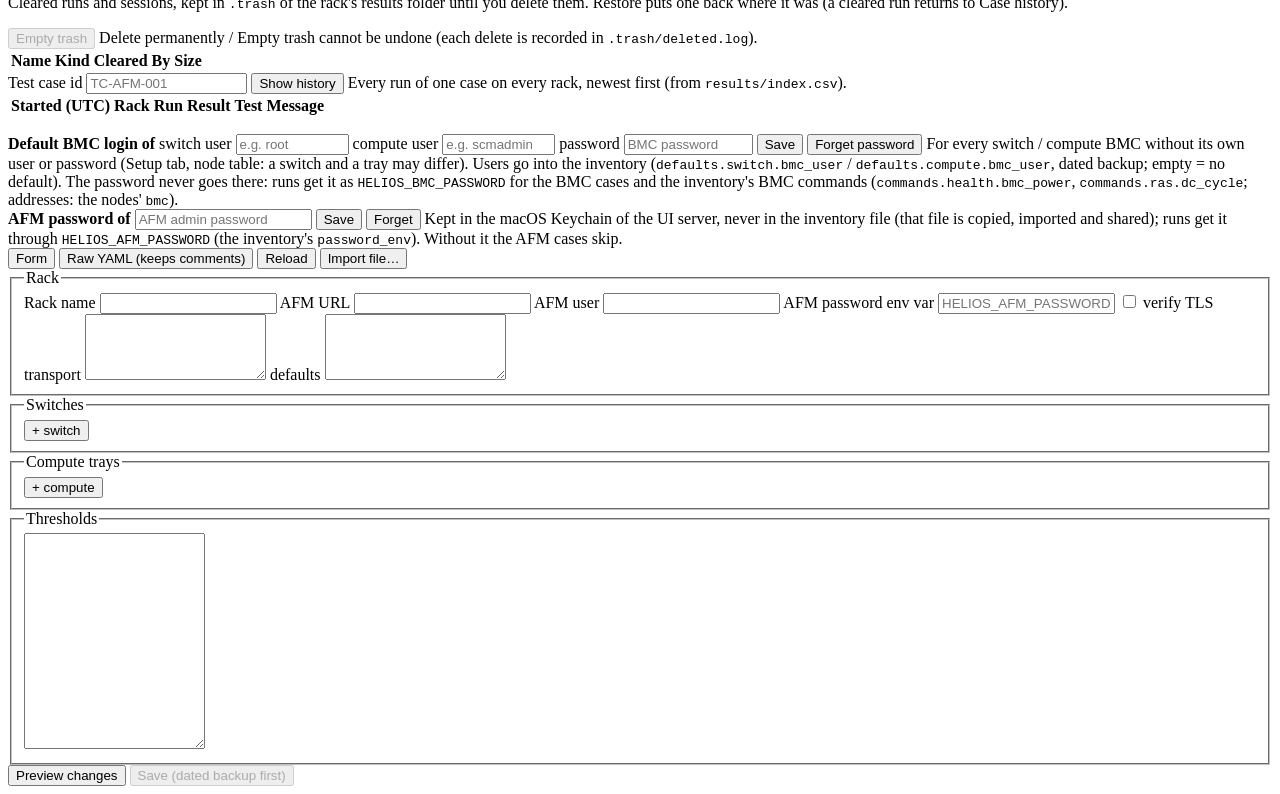
==== commit 77ab2a3d: "Inventory tab: one Default BMC login box (switch user, compute user, password; one Save) Co-Authored" ====
--- a/ui/static/index.html
+++ b/ui/static/index.html
@@ -249,24 +249,19 @@
 <section id="tab-inventory" class="tab">
   <p class="muted" id="invpath"></p>
   <form id="bmc-pw-box" class="box row" autocomplete="off">
-    <b>Default BMC password of <span class="bmc-pw-rack"></span></b>
-    <input type="password" id="bmc-pw" autocomplete="new-password" spellcheck="false" aria-label="default BMC password" placeholder="BMC password">
+    <b>Default BMC login of <span class="bmc-pw-rack"></span></b>
+    <label>switch user <input id="bmc-user-switch" size="12" spellcheck="false" autocapitalize="off" aria-label="default BMC user of the switches" placeholder="e.g. root"></label>
+    <label>compute user <input id="bmc-user-compute" size="12" spellcheck="false" autocapitalize="off" aria-label="default BMC user of the computes" placeholder="e.g. scmadmin"></label>
+    <label>password <input type="password" id="bmc-pw" size="14" autocomplete="new-password" spellcheck="false" aria-label="default BMC password" placeholder="BMC password"></label>
     <button type="submit" class="primary" id="bmc-pw-save">Save</button>
-    <button type="button" id="bmc-pw-forget">Forget</button>
-    <span id="bmc-pw-status" class="muted" role="status" aria-live="polite"></span>
-    <span class="muted small">For every node's BMC without its own (Setup tab, node table: a switch and a tray may differ).
-      Never in the inventory file; runs get it as <code>HELIOS_BMC_PASSWORD</code> for the inventory's BMC commands
+    <button type="button" id="bmc-pw-forget" title="delete the saved default BMC password">Forget password</button>
+    <span class="bmc-status"><span id="bmc-user-status" class="muted" role="status" aria-live="polite"></span>
+      <span id="bmc-pw-status" class="muted" role="status" aria-live="polite"></span></span>
+    <span class="muted small">For every switch / compute BMC without its own user or password (Setup tab, node table: a
+      switch and a tray may differ). Users go into the inventory (<code>defaults.switch.bmc_user</code> /
+      <code>defaults.compute.bmc_user</code>, dated backup; empty = no default). The password never goes there: runs
+      get it as <code>HELIOS_BMC_PASSWORD</code> for the BMC cases and the inventory's BMC commands
       (<code>commands.health.bmc_power</code>, <code>commands.ras.dc_cycle</code>; addresses: the nodes' <code>bmc</code>).</span>
-  </form>
-  <form id="bmc-user-box" class="box row" autocomplete="off">
-    <b>Default BMC user of <span class="bmc-pw-rack"></span></b>
-    <label>switches <input id="bmc-user-switch" size="14" spellcheck="false" autocapitalize="off" aria-label="default BMC user of the switches" placeholder="e.g. root"></label>
-    <label>computes <input id="bmc-user-compute" size="14" spellcheck="false" autocapitalize="off" aria-label="default BMC user of the computes" placeholder="e.g. scmadmin"></label>
-    <button type="submit" class="primary" id="bmc-user-save">Save</button>
-    <span id="bmc-user-status" class="muted" role="status" aria-live="polite"></span>
-    <span class="muted small">For every switch / compute BMC without its own user (Setup tab, node table). Saved in the
-      inventory as <code>defaults.switch.bmc_user</code> / <code>defaults.compute.bmc_user</code> (dated backup);
-      empty = no default.</span>
   </form>
   <form id="afm-pw-box" class="box row" autocomplete="off">
     <b>AFM password of <span id="afm-pw-rack"></span></b>
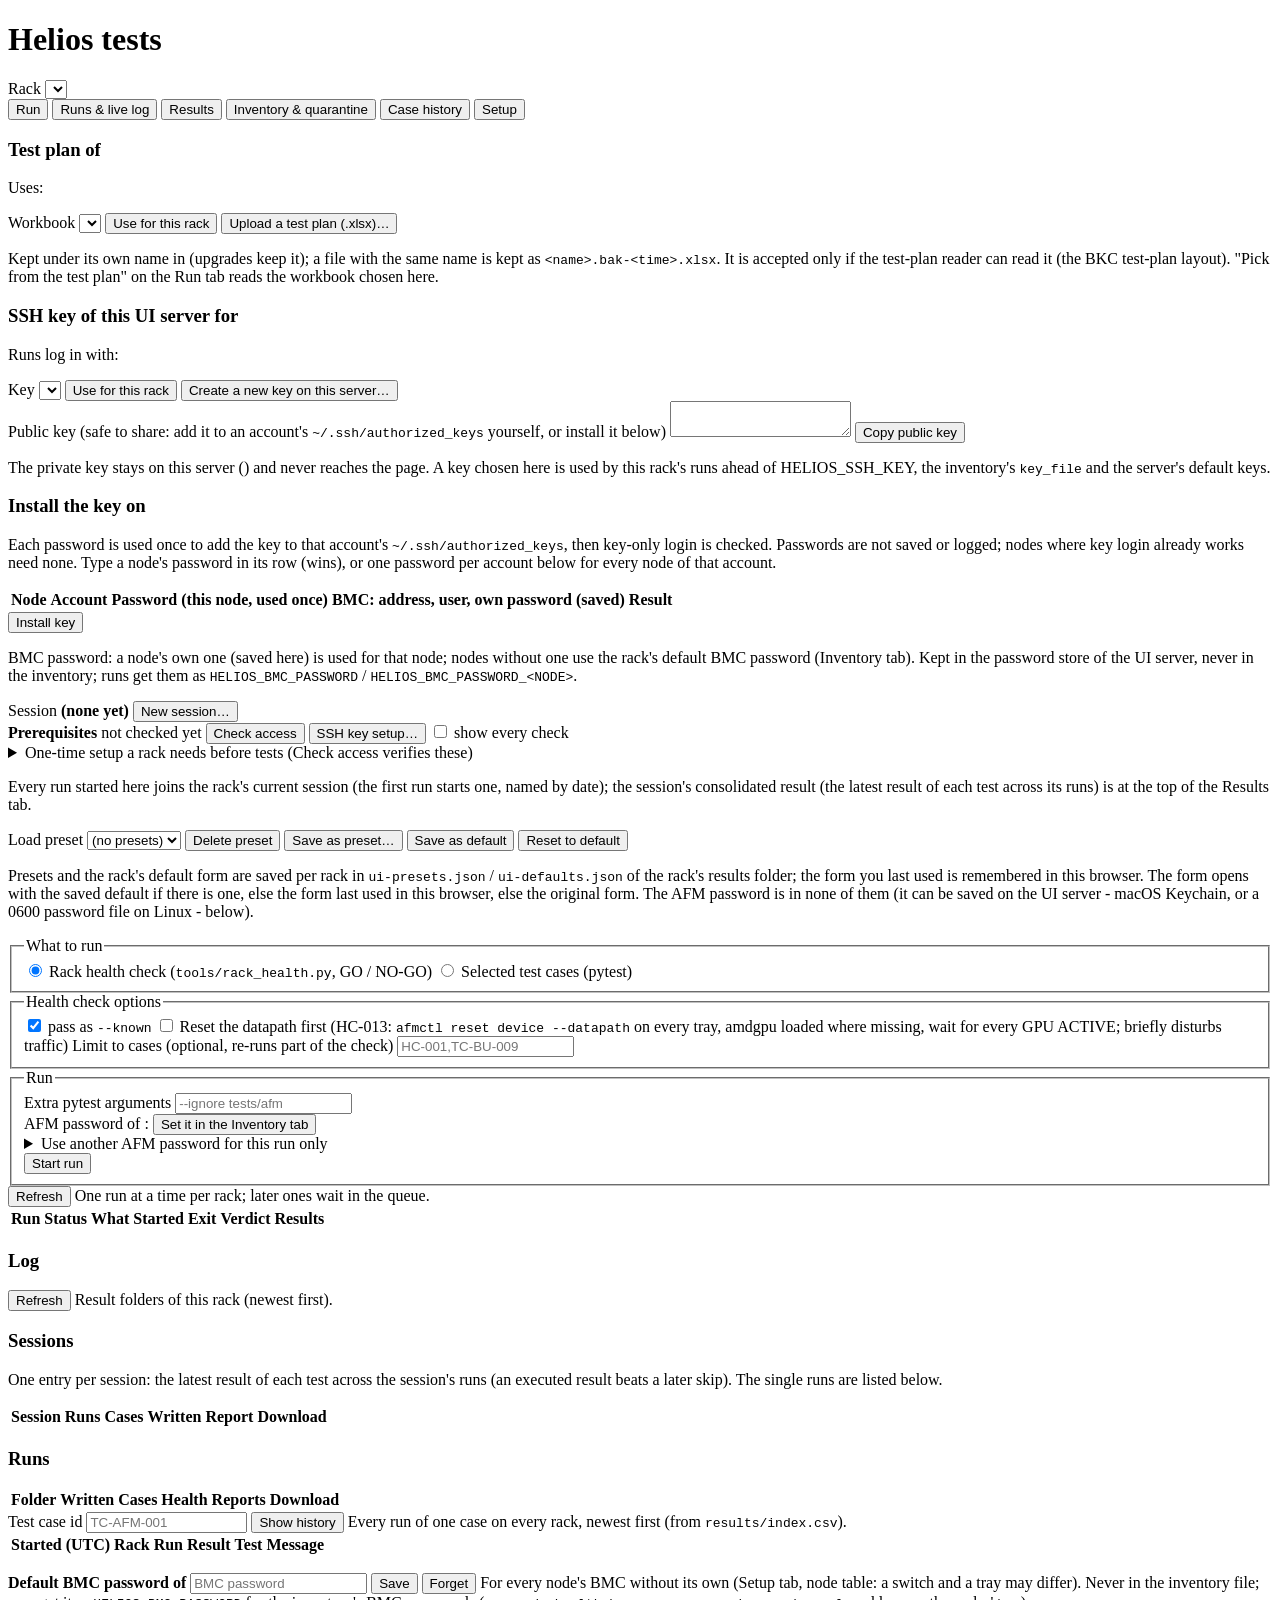
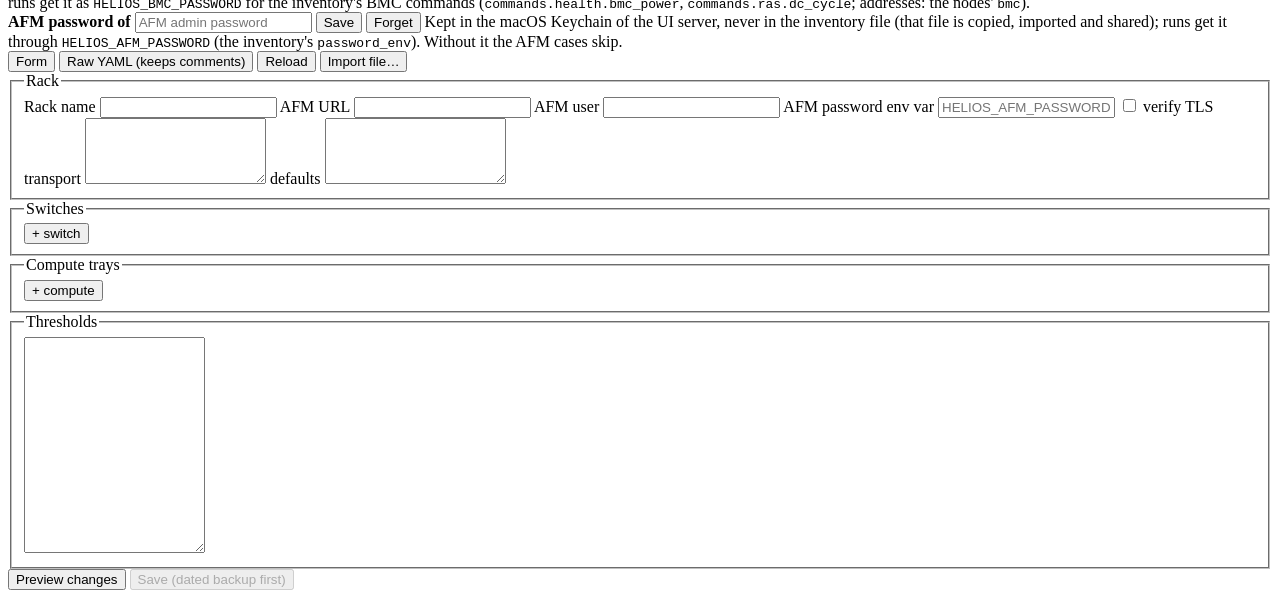
==== commit 5114accb: "Rack health check: optional datapath reset first (HC-013, --datapath-reset) rack_health.py --datapat" ====
--- a/ui/static/index.html
+++ b/ui/static/index.html
@@ -51,7 +51,6 @@
     <div class="row">
       <label class="inline">Workbook <select id="tp-select"></select></label>
       <button type="button" id="tp-use">Use for this rack</button>
-      <button type="button" id="tp-download" title="download the workbook selected in the list (the rack's current one if none)">Download</button>
       <button type="button" id="tp-upload-btn" class="primary" title="an .xlsx from your computer (or drop it on this box); any file name">Upload a test plan (.xlsx)…</button>
       <input type="file" id="tp-upload" accept=".xlsx,application/vnd.openxmlformats-officedocument.spreadsheetml.sheet" hidden>
       <span id="tp-msg" class="muted" role="status" aria-live="polite"></span>
@@ -142,6 +141,7 @@
     <fieldset id="health-opts">
       <legend>Health check options</legend>
       <label id="known-row"><input type="checkbox" name="known" checked> pass <code id="known-file"></code> as <code>--known</code></label>
+      <label><input type="checkbox" name="datapath_reset"> Reset the datapath first (HC-013: <code>afmctl reset device --datapath</code> on every tray, amdgpu loaded where missing, wait for every GPU ACTIVE; briefly disturbs traffic)</label>
       <label>Limit to cases (optional, re-runs part of the check) <input name="health_tc" placeholder="HC-001,TC-BU-009"></label>
     </fieldset>
     <fieldset id="case-opts" hidden>
@@ -214,7 +214,6 @@
 
 <section id="tab-results" class="tab">
   <div class="row"><button id="refresh-results">Refresh</button> <span class="muted">Result folders of this rack (newest first).</span></div>
-  <p id="results-msg" class="small" role="status" aria-live="polite"></p>
   <div id="rerun-box" class="box" hidden>
     Re-run what did not pass in <b id="rerun-name"></b> and judge the merged result.
     <label>AFM admin password <input type="password" id="rerun-pw" autocomplete="new-password">
@@ -222,19 +221,10 @@
     <button id="rerun-go" class="primary">Re-run failed</button> <button id="rerun-cancel">Cancel</button>
   </div>
   <h3>Sessions</h3>
-  <p class="muted small">One entry per session: the latest result of each test across the session's runs (an executed result beats a later skip). A session holds the runs started from this UI's Run tab - runs from elsewhere (e.g. the jump-host queue) are listed under Runs below and in Case history, not in a session. Rebuild builds the session's folder and report again from its runs.</p>
-  <p id="rebuild-msg" class="small" role="status" aria-live="polite"></p>
+  <p class="muted small">One entry per session: the latest result of each test across the session's runs (an executed result beats a later skip). The single runs are listed below.</p>
   <div class="scroll" id="sessions-scroll"><table id="sessions"><thead><tr><th>Session</th><th>Runs</th><th>Cases</th><th>Written</th><th>Report</th><th>Download</th><th></th></tr></thead><tbody></tbody></table></div>
   <h3>Runs</h3>
-  <div class="row"><button type="button" id="clear-selected" disabled title="move the ticked runs to the trash (Restore puts them back)">Clear selected</button>
-    <span class="muted small">tick runs (or the box in the header for all) to clear several at once</span></div>
-  <div class="scroll" id="results-scroll"><table id="results"><thead><tr><th><input type="checkbox" id="sel-all-runs" title="select all runs" aria-label="select all runs"></th><th>Folder</th><th>Written</th><th>Cases</th><th>Health</th><th>Reports</th><th>Download</th><th></th></tr></thead><tbody></tbody></table></div>
-  <h3>Trash</h3>
-  <p class="muted small">Cleared runs and sessions, kept in <code>.trash</code> of the rack's results folder until you delete them.
-    Restore puts one back where it was (a cleared run returns to Case history).</p>
-  <div class="row"><button type="button" id="empty-trash" disabled title="delete everything in the trash for good">Empty trash</button>
-    <span class="muted small">Delete permanently / Empty trash cannot be undone (each delete is recorded in <code>.trash/deleted.log</code>).</span></div>
-  <div class="scroll"><table id="trash"><thead><tr><th>Name</th><th>Kind</th><th>Cleared</th><th>By</th><th>Size</th><th></th></tr></thead><tbody></tbody></table></div>
+  <div class="scroll" id="results-scroll"><table id="results"><thead><tr><th>Folder</th><th>Written</th><th>Cases</th><th>Health</th><th>Reports</th><th>Download</th><th></th></tr></thead><tbody></tbody></table></div>
 </section>
 
 <section id="tab-history" class="tab">
@@ -249,18 +239,13 @@
 <section id="tab-inventory" class="tab">
   <p class="muted" id="invpath"></p>
   <form id="bmc-pw-box" class="box row" autocomplete="off">
-    <b>Default BMC login of <span class="bmc-pw-rack"></span></b>
-    <label>switch user <input id="bmc-user-switch" size="12" spellcheck="false" autocapitalize="off" aria-label="default BMC user of the switches" placeholder="e.g. root"></label>
-    <label>compute user <input id="bmc-user-compute" size="12" spellcheck="false" autocapitalize="off" aria-label="default BMC user of the computes" placeholder="e.g. scmadmin"></label>
-    <label>password <input type="password" id="bmc-pw" size="14" autocomplete="new-password" spellcheck="false" aria-label="default BMC password" placeholder="BMC password"></label>
+    <b>Default BMC password of <span class="bmc-pw-rack"></span></b>
+    <input type="password" id="bmc-pw" autocomplete="new-password" spellcheck="false" aria-label="default BMC password" placeholder="BMC password">
     <button type="submit" class="primary" id="bmc-pw-save">Save</button>
-    <button type="button" id="bmc-pw-forget" title="delete the saved default BMC password">Forget password</button>
-    <span class="bmc-status"><span id="bmc-user-status" class="muted" role="status" aria-live="polite"></span>
-      <span id="bmc-pw-status" class="muted" role="status" aria-live="polite"></span></span>
-    <span class="muted small">For every switch / compute BMC without its own user or password (Setup tab, node table: a
-      switch and a tray may differ). Users go into the inventory (<code>defaults.switch.bmc_user</code> /
-      <code>defaults.compute.bmc_user</code>, dated backup; empty = no default). The password never goes there: runs
-      get it as <code>HELIOS_BMC_PASSWORD</code> for the BMC cases and the inventory's BMC commands
+    <button type="button" id="bmc-pw-forget">Forget</button>
+    <span id="bmc-pw-status" class="muted" role="status" aria-live="polite"></span>
+    <span class="muted small">For every node's BMC without its own (Setup tab, node table: a switch and a tray may differ).
+      Never in the inventory file; runs get it as <code>HELIOS_BMC_PASSWORD</code> for the inventory's BMC commands
       (<code>commands.health.bmc_power</code>, <code>commands.ras.dc_cycle</code>; addresses: the nodes' <code>bmc</code>).</span>
   </form>
   <form id="afm-pw-box" class="box row" autocomplete="off">
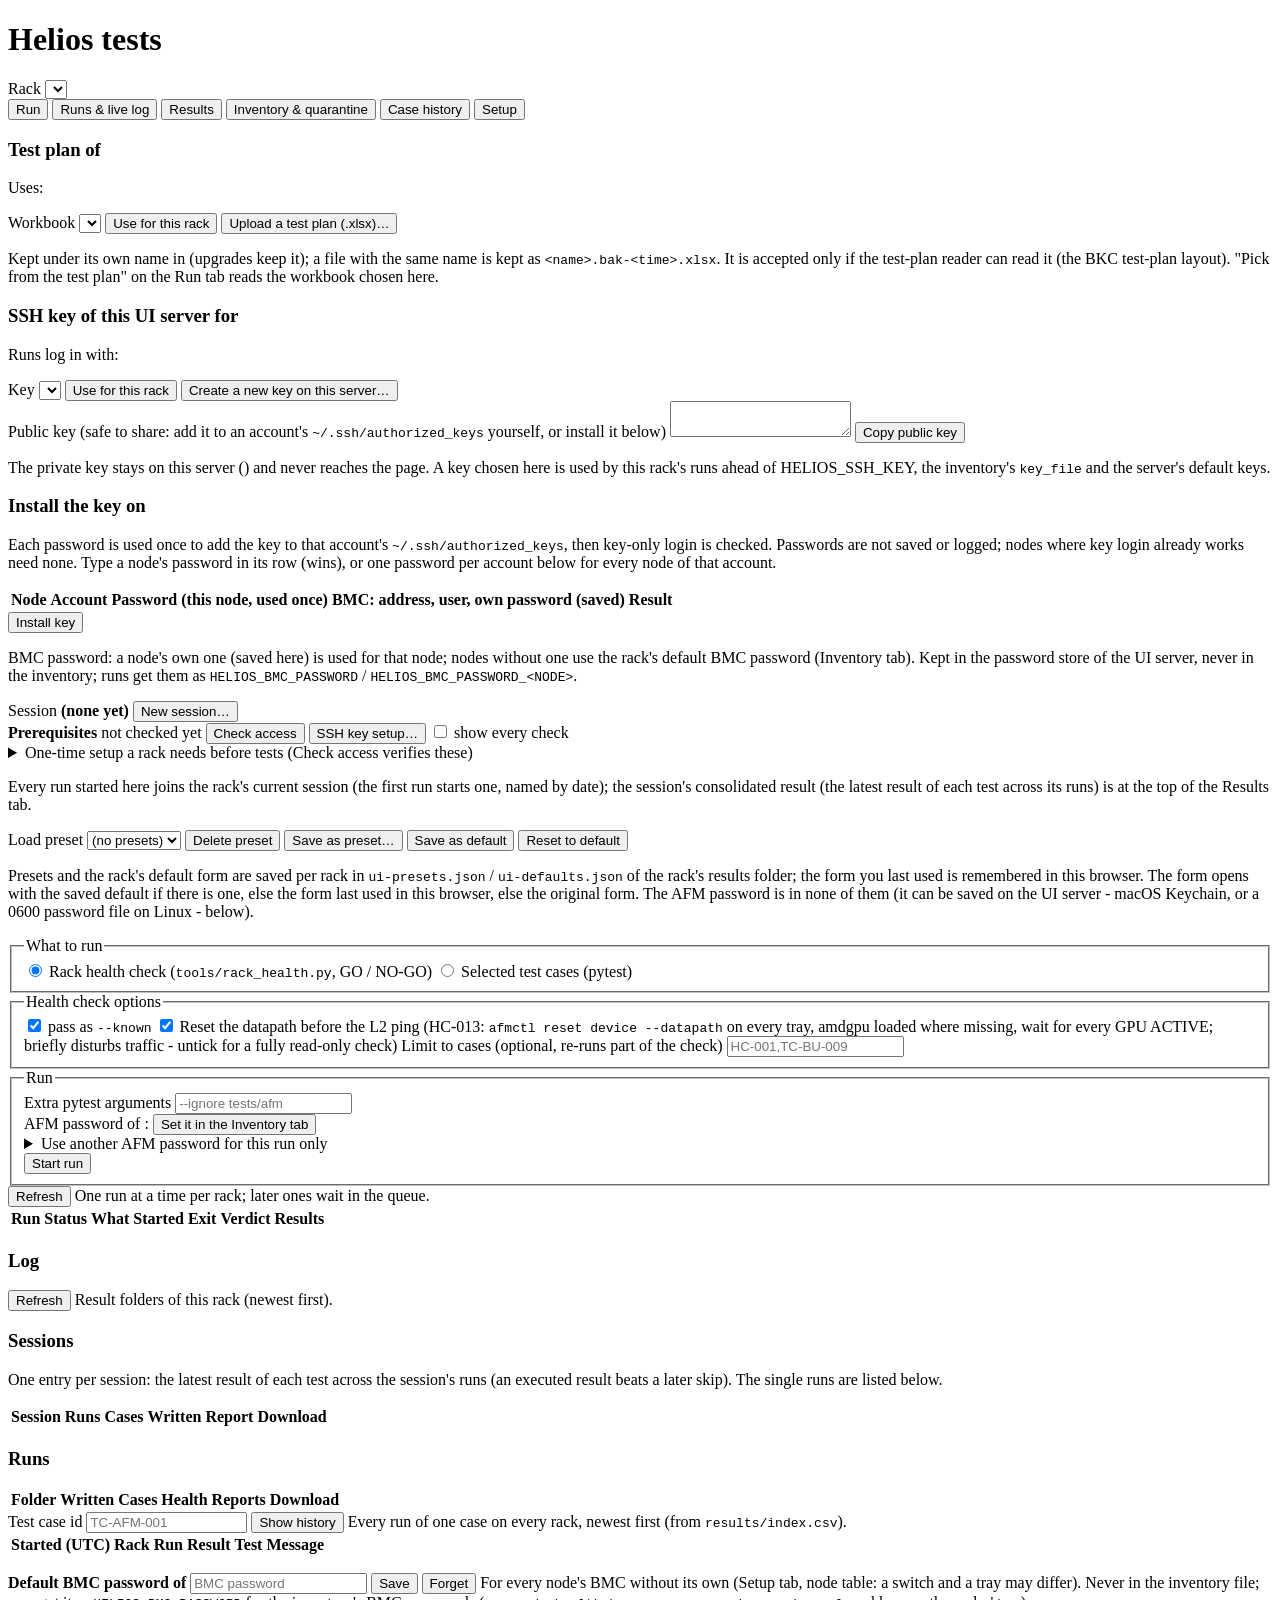
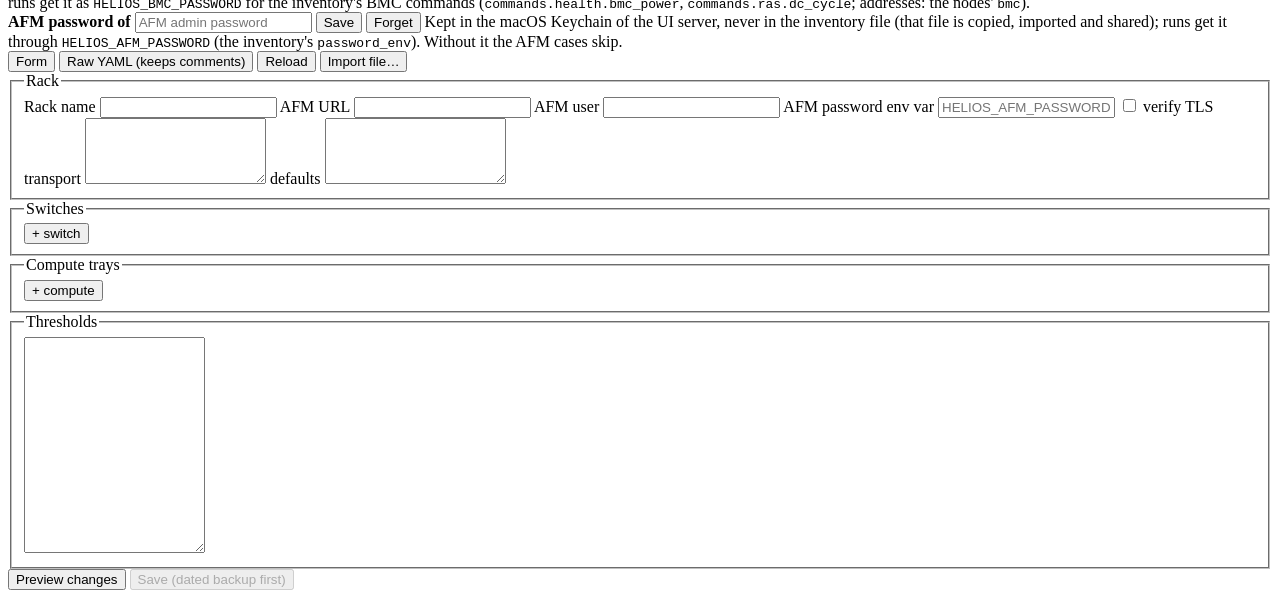
==== commit 5ed82c44: "Rack health check: datapath reset (HC-013) right before the L2 ping, on by default HC-013 now runs r" ====
--- a/ui/static/index.html
+++ b/ui/static/index.html
@@ -141,7 +141,7 @@
     <fieldset id="health-opts">
       <legend>Health check options</legend>
       <label id="known-row"><input type="checkbox" name="known" checked> pass <code id="known-file"></code> as <code>--known</code></label>
-      <label><input type="checkbox" name="datapath_reset"> Reset the datapath first (HC-013: <code>afmctl reset device --datapath</code> on every tray, amdgpu loaded where missing, wait for every GPU ACTIVE; briefly disturbs traffic)</label>
+      <label><input type="checkbox" name="datapath_reset" checked> Reset the datapath before the L2 ping (HC-013: <code>afmctl reset device --datapath</code> on every tray, amdgpu loaded where missing, wait for every GPU ACTIVE; briefly disturbs traffic - untick for a fully read-only check)</label>
       <label>Limit to cases (optional, re-runs part of the check) <input name="health_tc" placeholder="HC-001,TC-BU-009"></label>
     </fieldset>
     <fieldset id="case-opts" hidden>
